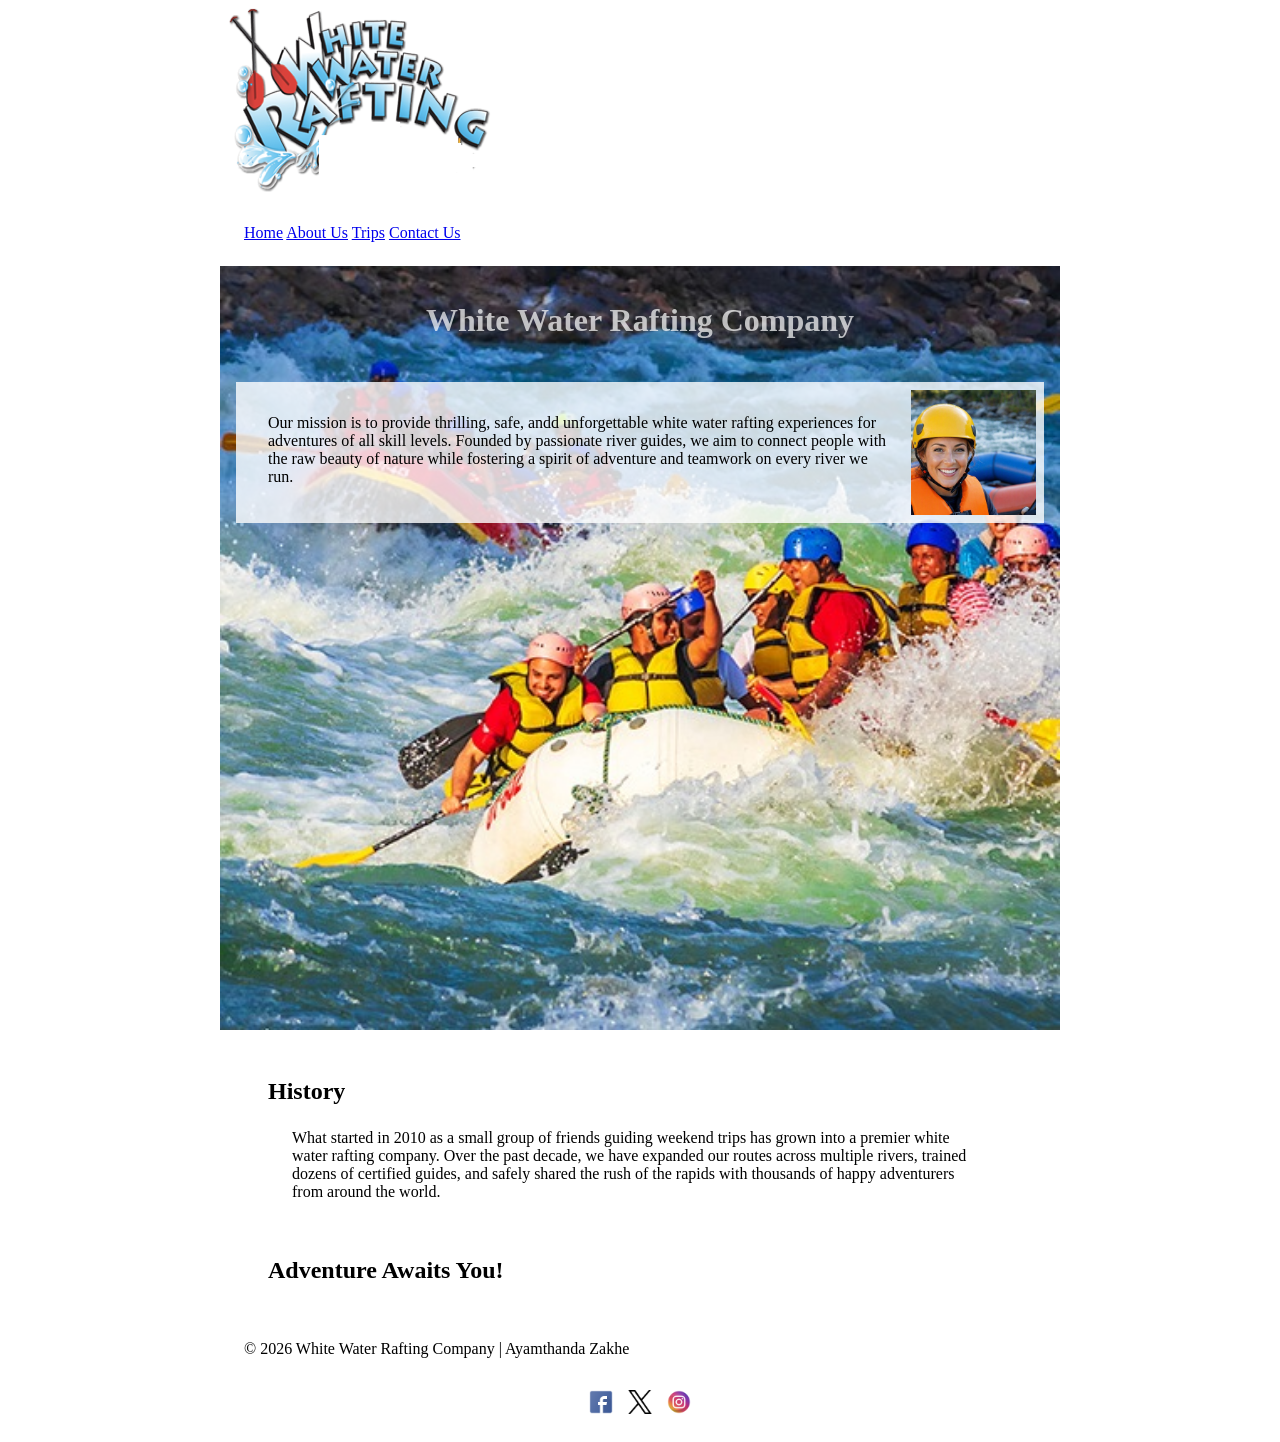
==== wwr/about.html @ 4872f828 "done week3" ====
<!DOCTYPE html>
<html lang="en">

<head>
    <meta charset="UTF-8">
    <meta name="viewport" content="width=device-width, initial-scale=1.0">

    <!--Meta Description (Step 3.2)-->
    <meta name="description"
      content="learn more about White Water Rafting Company, our history, and our mission to provide thrilling and safe river adventures.">

    <!--Meta Author (Step 3.3)-->
    <meta name="author" content="Ayamthanda Zakhe">

    <title>White Water Rafting Company - About Us</title>

    <!--Link to external CSS (Step 4.2)-->
    <link rel="stylesheet" href="styles/rafting.css">
</head>

<body>
    <!--HeaderElement (Step 3.5)-->
    <header>
        <!--Rafting Site Logo-->
        <img src="images/z-wwr-oars.png" alt="White Water Rafting Company Logo">

        <!--Navigation Links-->
        <nav>
            <a href="index.html">Home</a>
            <a href="about.html">About Us</a>
            <a href="trips.html">Trips</a>
            <a href="contact.html">Contact Us</a>
        </nav>
    </header>
    <!--Main Content Element (Step 3.6)-->
    <main>
        <!--Hero Section with Overlays (Step 3.6.1 & Step 5)-->
        <div class="hero">
            <img src="images/hero2.jpg" alt="White water rafting adventure banner">
            <h1>White Water Rafting Company</h1>
            <article>
                <img src="images/employee.jpg"
                  alt="A smiling, happy employee ready to guide your next adventure">
                <p>Our mission is to provide thrilling, safe, andd unforgettable white water
                    rafting experiences for adventures of all skill levels. Founded by
                    passionate river guides, we aim to connect people with the raw beauty of
                    nature while fostering a spirit of adventure and teamwork on every river we
                    run. </p>
            </article>
        </div>
        <article>
            <section>
                <h2>History</h2>
                <p>What started in 2010 as a small group of friends guiding weekend trips has grown
                    into a premier white water rafting company. Over the past decade, we have
                    expanded our routes across multiple rivers, trained dozens of certified guides,
                    and safely shared the rush of the rapids with thousands of happy adventurers
                    from around the world.</p>
            </section>
            <section>
                <h2>Adventure Awaits You!</h2>
                <!--This section content left intentionally empty per step 3.3 instructions-->
            </section>
        </article>
    </main>
    <footer>
        <p>&copy; 2026 White Water Rafting Company | Ayamthanda Zakhe</p>
        <nav class="social-links">
            <a href="#"><img src="images/facebook.png" alt="Facebook">
            </a>
            <a href="#"><img src="images/twitter.png" alt="X-twitter Icon">
            </a>
            <a href="#"><img src="images/instagram.png" alt="Instagram Icon">
            </a>

        </nav>
    </footer>
</body>

</html>
---- wwr/styles/rafting.css ----
/* CSS RESET / VARIABLES /*

:root {
    --primary-color: #0b3d3b;
    --accent1-color: #90be6d;

    --heading-font: "Trebuchet MS", sans-serif;
    --body-font: Arial, sans-serif;
}

/* ALL ELEMENTS */
* {
    margin: 0;
    padding: 0;
    box-sizing: border-box;
}

/* BODY */
body {
    font-family: var(--body-font);
    color: var(--accent1-color);
}

/* HEADER, MAIN, FOOTER */
header,
main,
footer {
    max-width: 840px;
    margin: 0 auto
}

/* Heading Fonts and Text Colors */
h1,
h2 {
    font-family: var(--heading-font);
    color: var(--primary-color);
}

/* NAV, P, SECTION, ARTICLE */
nav,
p,
section,
article {
    margin: 16px;
    padding: 8px;
}

/* SOCIAL MEDIA LINKS */
.socialmedia a {
    text-decoration: none;
}

/* HERO */
.hero {
    position: relative;
}

/* Hero Image Rules */
.hero img {
    display: block;
    width: 100%;
    height: auto;
}

/* Hero Heading Absolute Styling Over Image */
.hero h1 {
    position: absolute;
    top: 20px;
    width: 100%;
    padding: 16px;
    text-align: center;
    opacity: 0.7;
    background-color: var(--accent1-color);

    /* Translucent background utilizing primary color */
    color: #fff;
}

/* Step 5.4: Hero Article And Insert Image Layout */
.hero article {
    position: absolute;
    top: 100px;
    left: 0;
    right: 0;
    background-color: rgba(255, 255, 255, 0.8);

}

/* Image inside hero article */
.hero article img {
    float: right;
    width: 125px;
    margin-left: 15px;
}

.social-links,
footer div {
    display: flex;
    gap: 15px;
    justify-content: center;
}

footer img {
    height: 24px;
    width: auto;
    object-fit: contain;
}
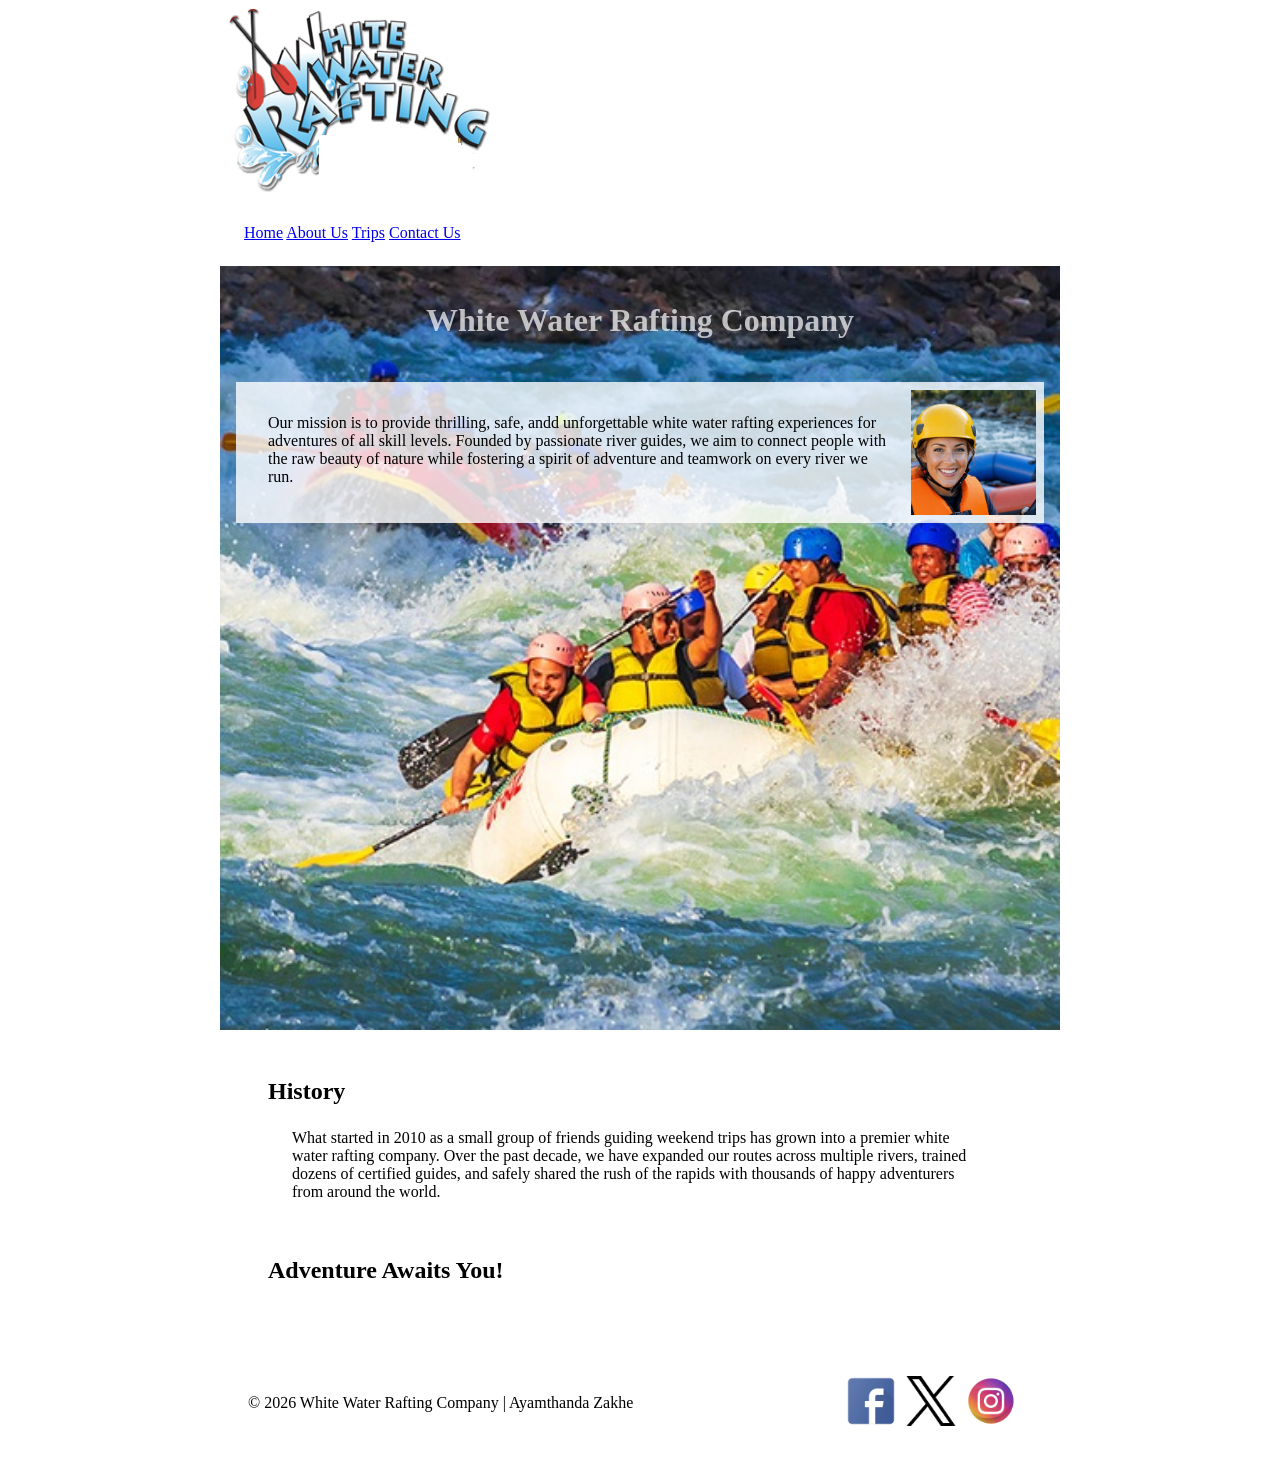
==== commit 560aa915: "week3 done" ====
--- a/wwr/about.html
+++ b/wwr/about.html
@@ -65,12 +65,15 @@
     </main>
     <footer>
         <p>&copy; 2026 White Water Rafting Company | Ayamthanda Zakhe</p>
-        <nav class="social-links">
-            <a href="#"><img src="images/facebook.png" alt="Facebook">
+        <nav class="socialmedia">
+            <a href="https://facebook.com">
+                <img src="images/facebook.png" alt="Facebook">
             </a>
-            <a href="#"><img src="images/twitter.png" alt="X-twitter Icon">
+            <a href="https://x-twitter.com">
+                <img src="images/twitter.png" alt="X-twitter">
             </a>
-            <a href="#"><img src="images/instagram.png" alt="Instagram Icon">
+            <a href="https://instagram.com">
+                <img src="images/instagram.png" alt="Instagram">
             </a>
 
         </nav>
--- a/wwr/styles/rafting.css
+++ b/wwr/styles/rafting.css
@@ -93,15 +93,29 @@
     margin-left: 15px;
 }
 
-.social-links,
-footer div {
+footer {
     display: flex;
-    gap: 15px;
-    justify-content: center;
+    justify-content: space-between;
+    align-items: center;
+    padding: 20px;
 }
 
-footer img {
-    height: 24px;
-    width: auto;
+footer p {
+    margin: 0;
+}
+
+.socialmedia {
+    display: flex;
+    gap: 10px;
+    align-items: center;
+}
+
+.socialmedia a {
+    text-decoration: none;
+}
+
+.socialmedia img {
+    height: 50px;
+    width: 50px;
     object-fit: contain;
 }
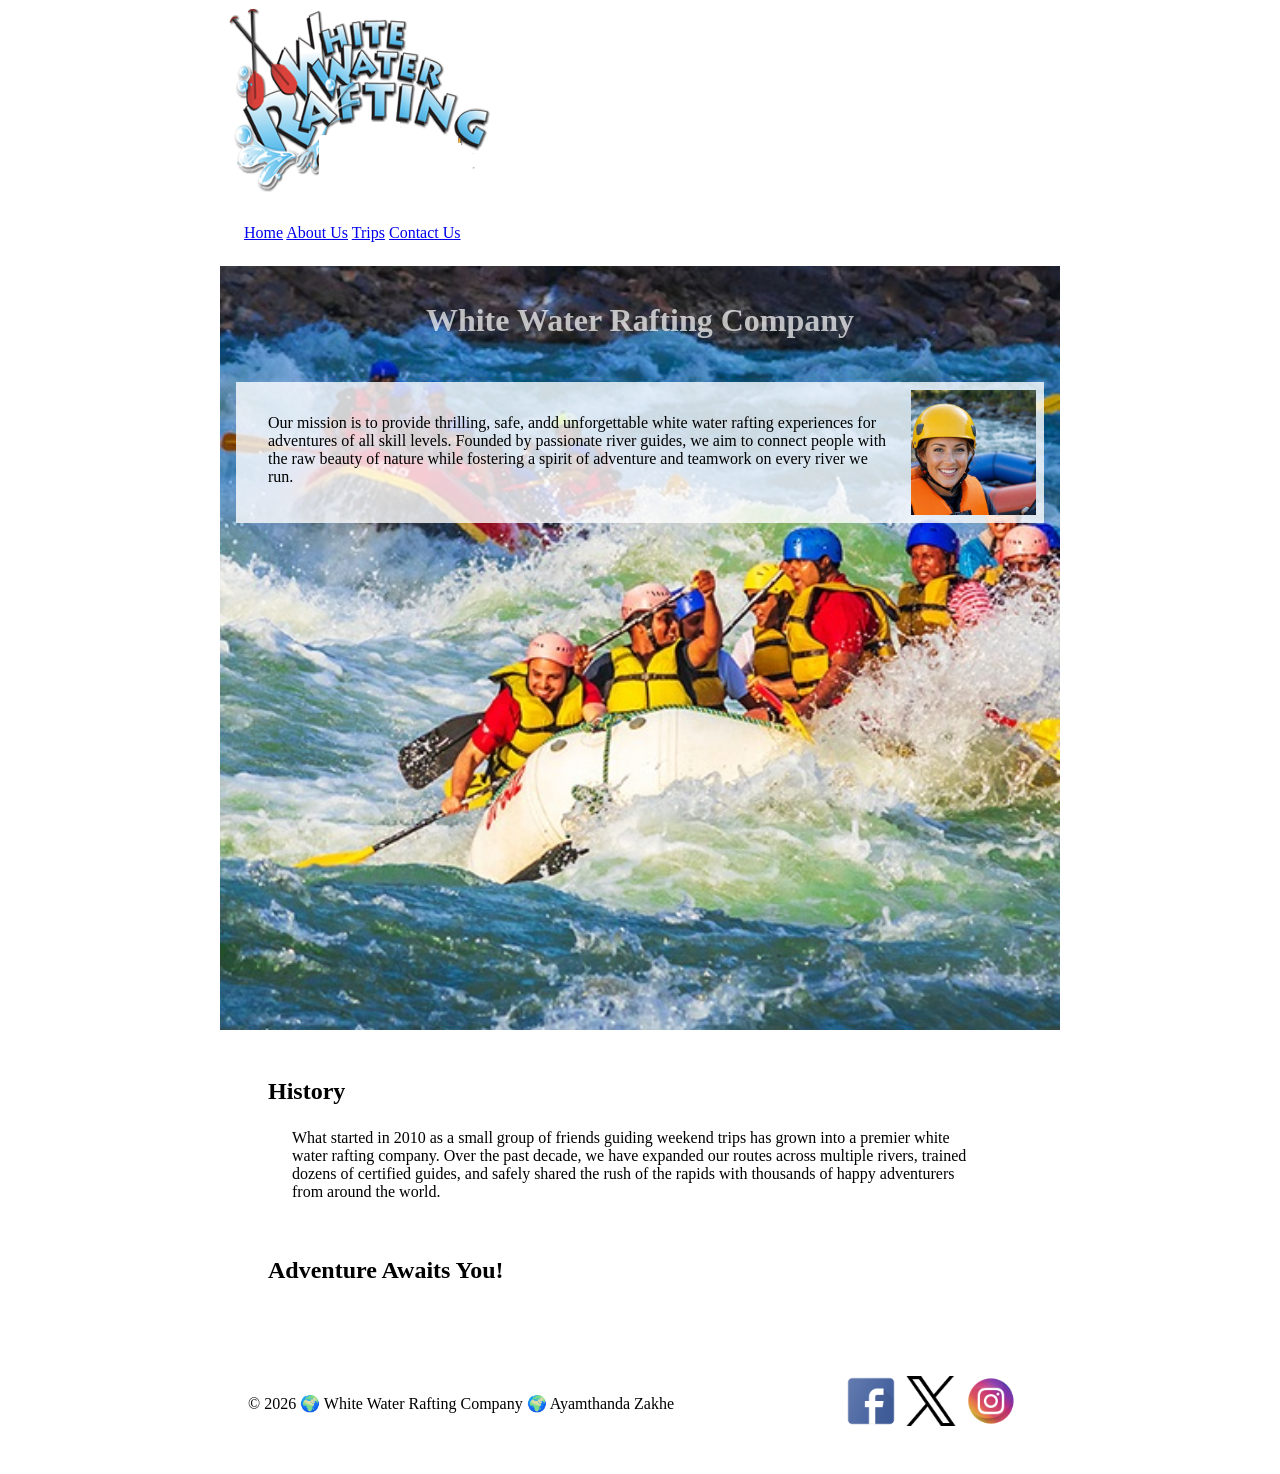
==== commit 1e718122: "week03 finish" ====
--- a/wwr/about.html
+++ b/wwr/about.html
@@ -64,7 +64,7 @@
         </article>
     </main>
     <footer>
-        <p>&copy; 2026 White Water Rafting Company | Ayamthanda Zakhe</p>
+        <p>&copy; 2026 🌍 White Water Rafting Company 🌍 Ayamthanda Zakhe</p>
         <nav class="socialmedia">
             <a href="https://facebook.com">
                 <img src="images/facebook.png" alt="Facebook">
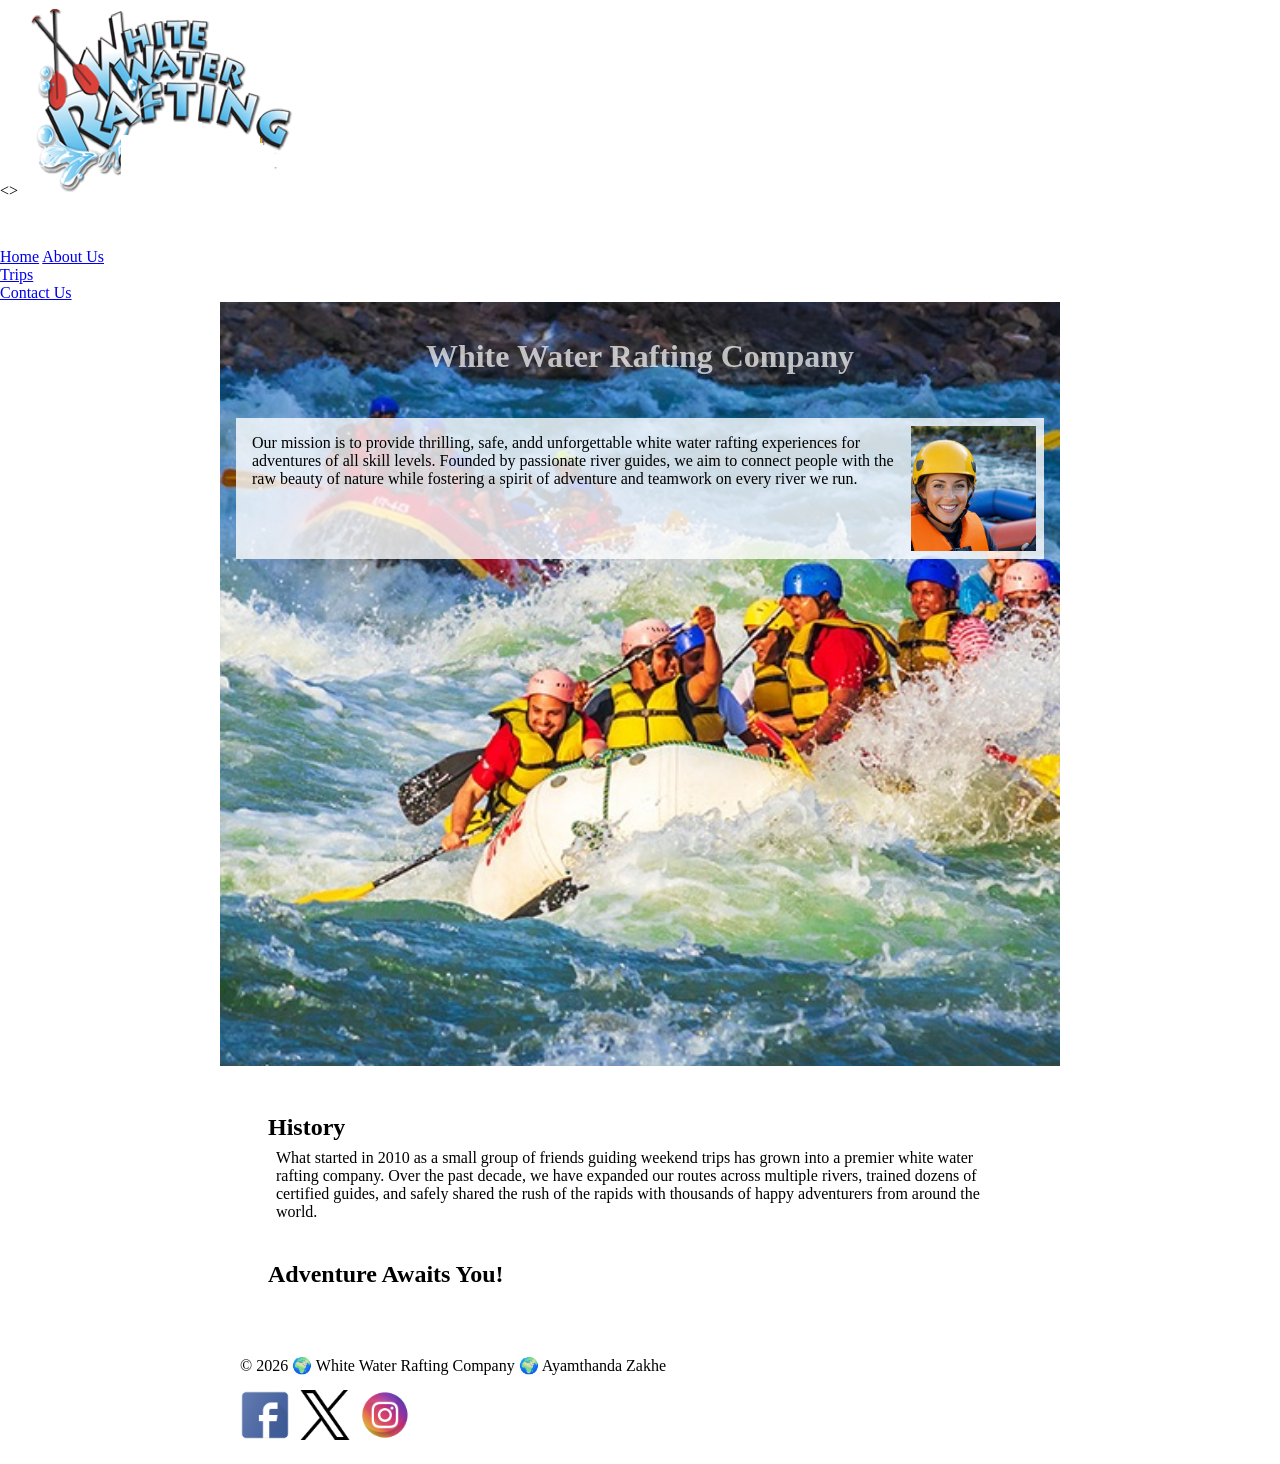
==== commit 4a5221d7: "week03 finished" ====
--- a/wwr/about.html
+++ b/wwr/about.html
@@ -20,64 +20,68 @@
 
 <body>
     <!--HeaderElement (Step 3.5)-->
-    <header>
+    <>
         <!--Rafting Site Logo-->
         <img src="images/z-wwr-oars.png" alt="White Water Rafting Company Logo">
 
         <!--Navigation Links-->
-        <nav>
-            <a href="index.html">Home</a>
-            <a href="about.html">About Us</a>
-            <a href="trips.html">Trips</a>
-            <a href="contact.html">Contact Us</a>
+        <nav></nav>
+        <ul>
+            </li><a href="index.html">Home</a></li>
+            </li><a href="about.html">About Us</a></li>
+            <li><a href="trips.html">Trips</a></li>
+            <li><a href="contact.html">Contact Us</a></li>
+        </ul>
         </nav>
-    </header>
-    <!--Main Content Element (Step 3.6)-->
-    <main>
-        <!--Hero Section with Overlays (Step 3.6.1 & Step 5)-->
-        <div class="hero">
-            <img src="images/hero2.jpg" alt="White water rafting adventure banner">
-            <h1>White Water Rafting Company</h1>
+        </header>
+        <!--Main Content Element (Step 3.6)-->
+        <main>
+            <!--Hero Section with Overlays (Step 3.6.1 & Step 5)-->
+            <div class="hero">
+                <img src="images/hero2.jpg" alt="White water rafting adventure banner">
+                <h1>White Water Rafting Company</h1>
+                <article>
+                    <img src="images/employee.jpg"
+                      alt="A smiling, happy employee ready to guide your next adventure">
+                    <p>Our mission is to provide thrilling, safe, andd unforgettable white water
+                        rafting experiences for adventures of all skill levels. Founded by
+                        passionate river guides, we aim to connect people with the raw beauty of
+                        nature while fostering a spirit of adventure and teamwork on every river we
+                        run. </p>
+                </article>
+            </div>
             <article>
-                <img src="images/employee.jpg"
-                  alt="A smiling, happy employee ready to guide your next adventure">
-                <p>Our mission is to provide thrilling, safe, andd unforgettable white water
-                    rafting experiences for adventures of all skill levels. Founded by
-                    passionate river guides, we aim to connect people with the raw beauty of
-                    nature while fostering a spirit of adventure and teamwork on every river we
-                    run. </p>
+                <section>
+                    <h2>History</h2>
+                    <p>What started in 2010 as a small group of friends guiding weekend trips has
+                        grown
+                        into a premier white water rafting company. Over the past decade, we have
+                        expanded our routes across multiple rivers, trained dozens of certified
+                        guides,
+                        and safely shared the rush of the rapids with thousands of happy adventurers
+                        from around the world.</p>
+                </section>
+                <section>
+                    <h2>Adventure Awaits You!</h2>
+                    <!--This section content left intentionally empty per step 3.3 instructions-->
+                </section>
             </article>
-        </div>
-        <article>
-            <section>
-                <h2>History</h2>
-                <p>What started in 2010 as a small group of friends guiding weekend trips has grown
-                    into a premier white water rafting company. Over the past decade, we have
-                    expanded our routes across multiple rivers, trained dozens of certified guides,
-                    and safely shared the rush of the rapids with thousands of happy adventurers
-                    from around the world.</p>
-            </section>
-            <section>
-                <h2>Adventure Awaits You!</h2>
-                <!--This section content left intentionally empty per step 3.3 instructions-->
-            </section>
-        </article>
-    </main>
-    <footer>
-        <p>&copy; 2026 🌍 White Water Rafting Company 🌍 Ayamthanda Zakhe</p>
-        <nav class="socialmedia">
-            <a href="https://facebook.com">
-                <img src="images/facebook.png" alt="Facebook">
-            </a>
-            <a href="https://x-twitter.com">
-                <img src="images/twitter.png" alt="X-twitter">
-            </a>
-            <a href="https://instagram.com">
-                <img src="images/instagram.png" alt="Instagram">
-            </a>
+        </main>
+        <footer>
+            <p>&copy; 2026 🌍 White Water Rafting Company 🌍 Ayamthanda Zakhe</p>
+            <nav class="socialmedia">
+                <a href="https://facebook.com">
+                    <img src="images/facebook.png" alt="Facebook">
+                </a>
+                <a href="https://x-twitter.com">
+                    <img src="images/twitter.png" alt="X-twitter">
+                </a>
+                <a href="https://instagram.com">
+                    <img src="images/instagram.png" alt="Instagram">
+                </a>
 
-        </nav>
-    </footer>
+            </nav>
+        </footer>
 </body>
 
 </html>
--- a/wwr/styles/rafting.css
+++ b/wwr/styles/rafting.css
@@ -36,13 +36,33 @@
     color: var(--primary-color);
 }
 
-/* NAV, P, SECTION, ARTICLE */
+/* NAV, SECTION, ARTICLE */
 nav,
-p,
 section,
 article {
     margin: 16px;
     padding: 8px;
+}
+
+p {
+    padding: 8px;
+}
+
+header nav a {
+    display: block;
+    margin: 10px 0;
+}
+
+header nav {
+    text-align: left;
+}
+
+header nav ul {
+    padding-left: 20px;
+}
+
+header nav li {
+    margin: 8px 0;
 }
 
 /* SOCIAL MEDIA LINKS */
@@ -94,28 +114,29 @@
 }
 
 footer {
-    display: flex;
-    justify-content: space-between;
-    align-items: center;
+    display: block;
     padding: 20px;
 }
 
 footer p {
-    margin: 0;
+    margin: 0 0 15px 0;
+    padding: 0;
 }
 
 .socialmedia {
     display: flex;
+    justify-content: flex-start;
+    align-items: center;
     gap: 10px;
-    align-items: center;
+    margin: 0;
+    padding: 0;
 }
 
-.socialmedia a {
+footer .socialmedia a {
     text-decoration: none;
 }
 
-.socialmedia img {
+footer .socialmedia img {
     height: 50px;
     width: 50px;
-    object-fit: contain;
 }
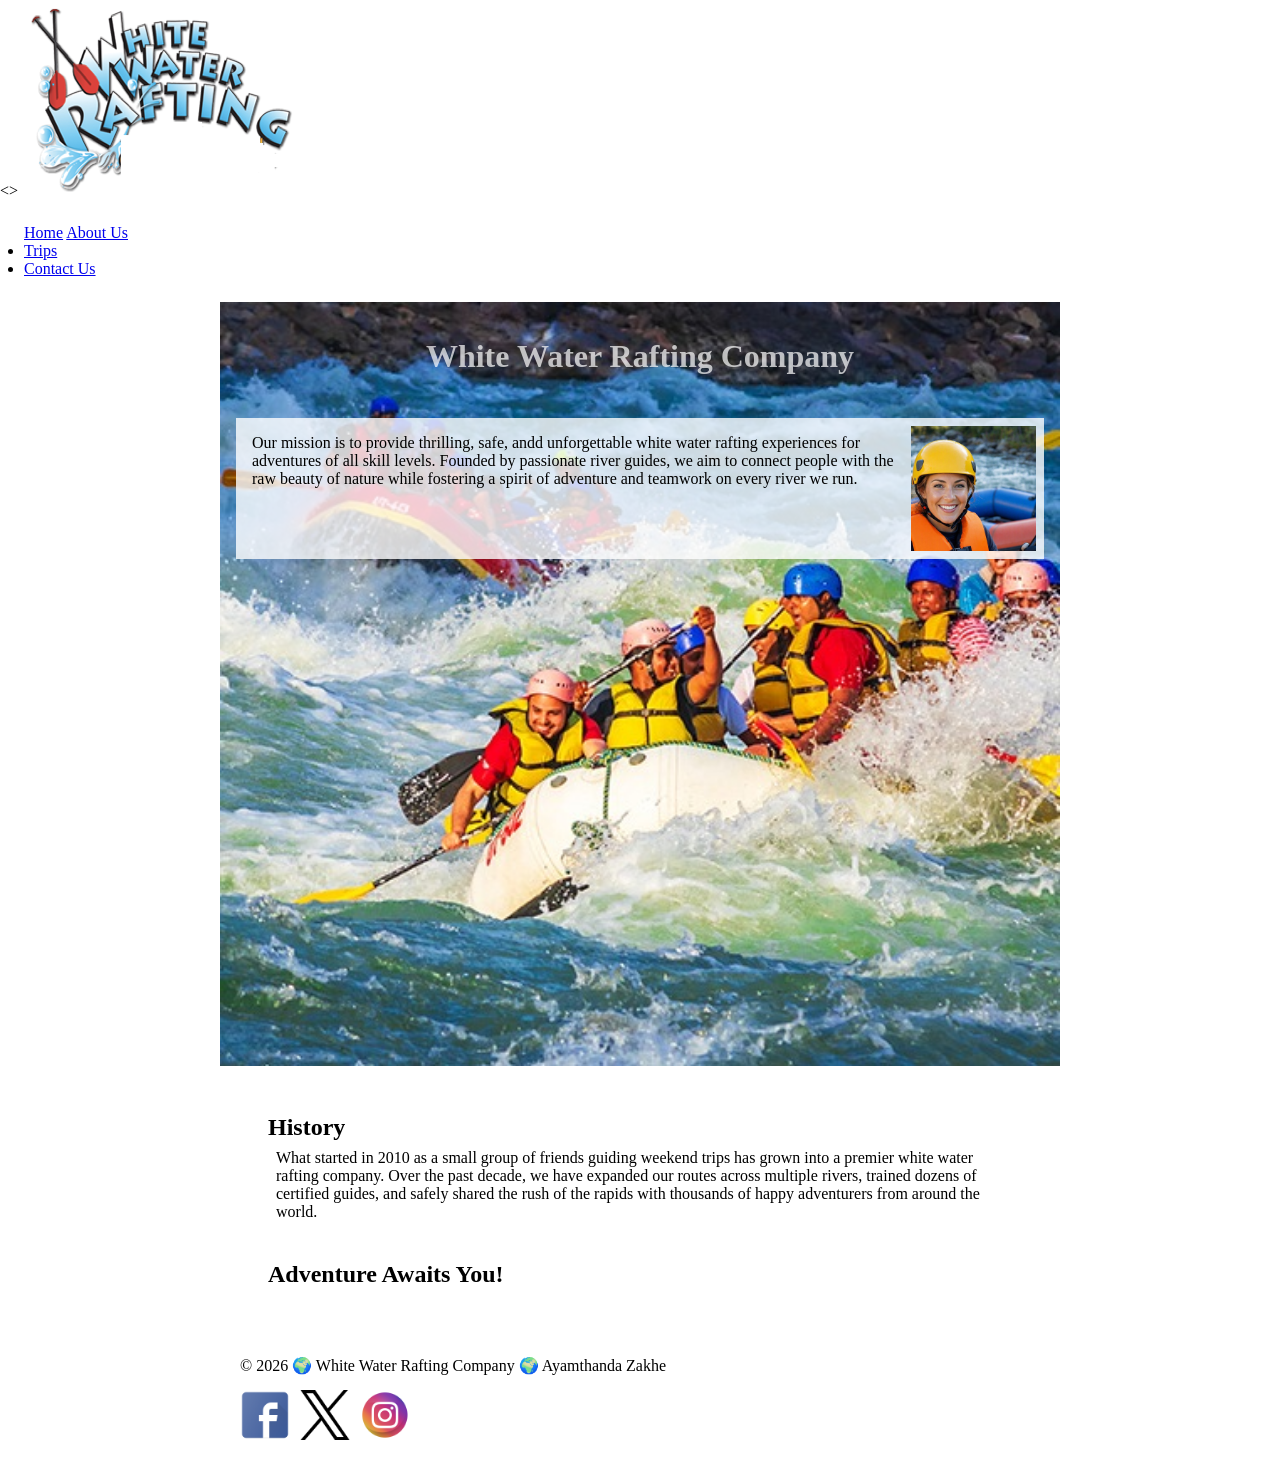
==== commit f99eb0b7: "week03finished" ====
--- a/wwr/about.html
+++ b/wwr/about.html
@@ -25,13 +25,13 @@
         <img src="images/z-wwr-oars.png" alt="White Water Rafting Company Logo">
 
         <!--Navigation Links-->
-        <nav></nav>
-        <ul>
-            </li><a href="index.html">Home</a></li>
-            </li><a href="about.html">About Us</a></li>
-            <li><a href="trips.html">Trips</a></li>
-            <li><a href="contact.html">Contact Us</a></li>
-        </ul>
+        <nav>
+            <ul>
+                </li><a href="index.html">Home</a></li>
+                </li><a href="about.html">About Us</a></li>
+                <li><a href="trips.html">Trips</a></li>
+                <li><a href="contact.html">Contact Us</a></li>
+            </ul>
         </nav>
         </header>
         <!--Main Content Element (Step 3.6)-->
--- a/wwr/styles/rafting.css
+++ b/wwr/styles/rafting.css
@@ -51,10 +51,6 @@
 header nav a {
     display: block;
     margin: 10px 0;
-}
-
-header nav {
-    text-align: left;
 }
 
 header nav ul {
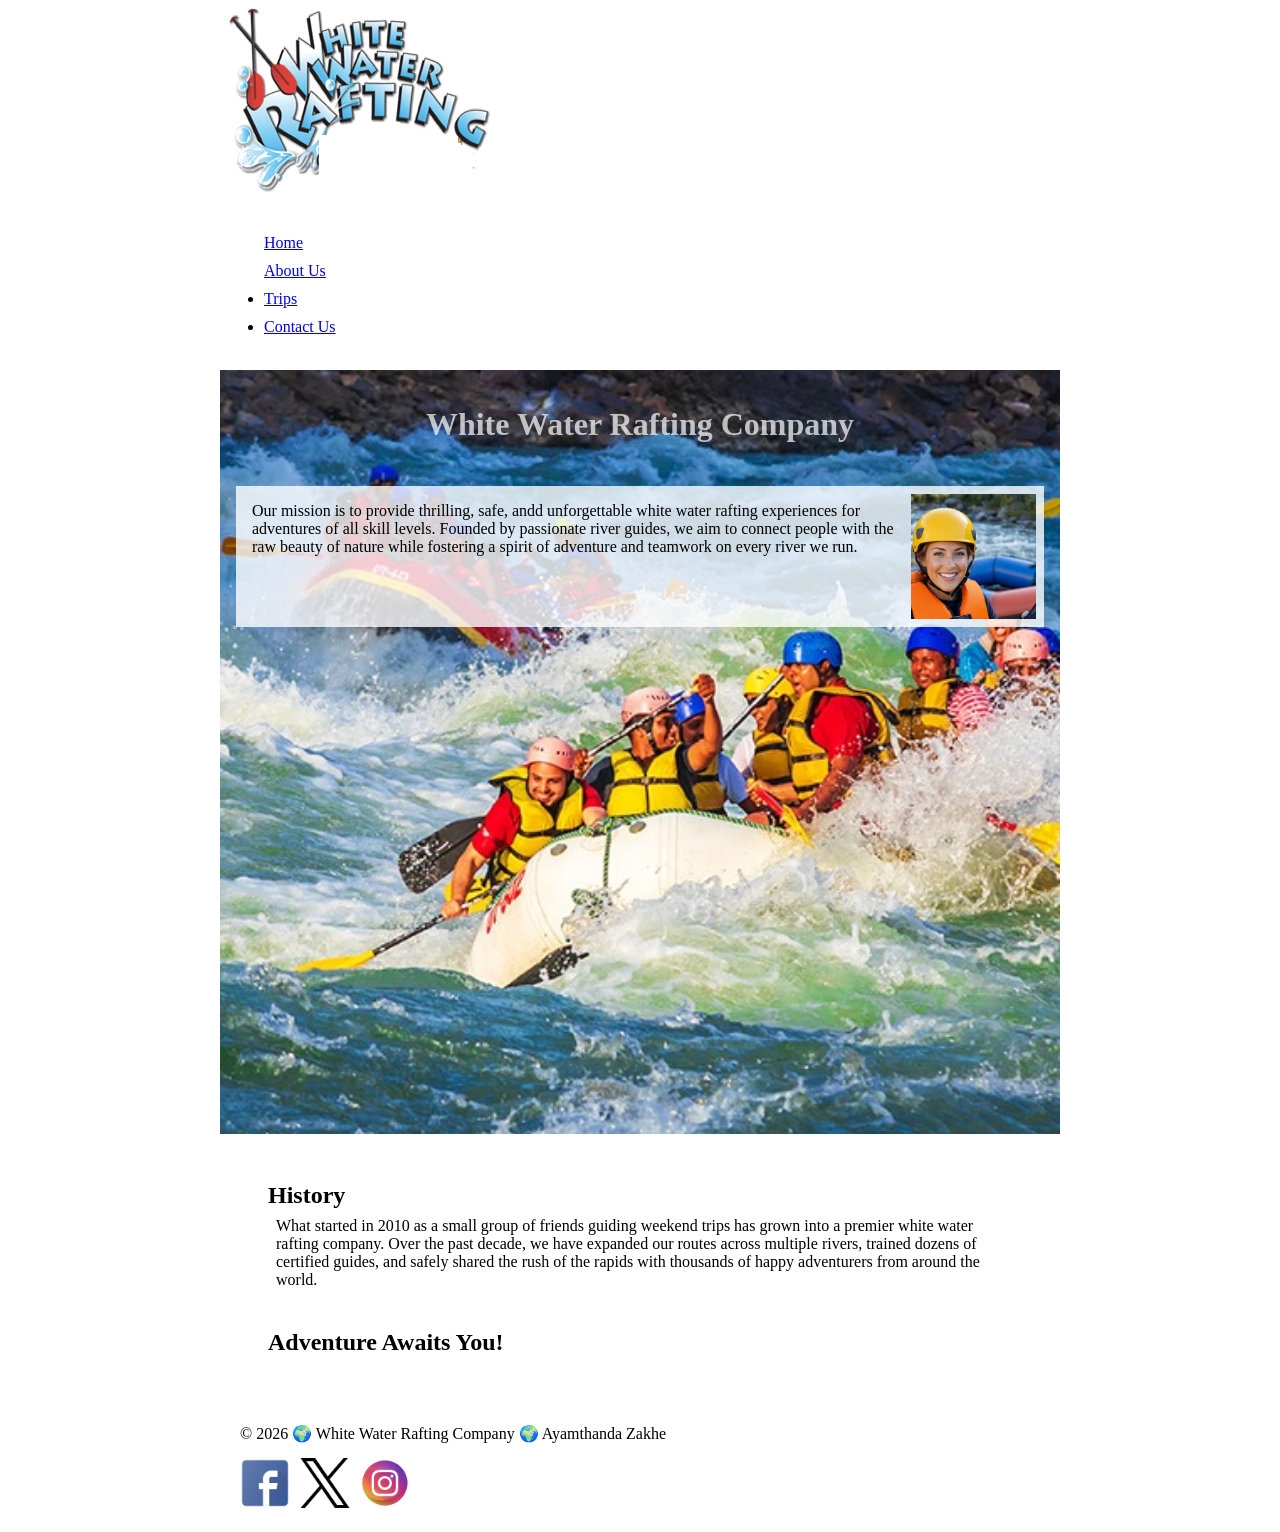
==== commit ae122d08: "week03finished" ====
--- a/wwr/about.html
+++ b/wwr/about.html
@@ -20,7 +20,7 @@
 
 <body>
     <!--HeaderElement (Step 3.5)-->
-    <>
+    <header>
         <!--Rafting Site Logo-->
         <img src="images/z-wwr-oars.png" alt="White Water Rafting Company Logo">
 
@@ -33,55 +33,55 @@
                 <li><a href="contact.html">Contact Us</a></li>
             </ul>
         </nav>
-        </header>
-        <!--Main Content Element (Step 3.6)-->
-        <main>
-            <!--Hero Section with Overlays (Step 3.6.1 & Step 5)-->
-            <div class="hero">
-                <img src="images/hero2.jpg" alt="White water rafting adventure banner">
-                <h1>White Water Rafting Company</h1>
-                <article>
-                    <img src="images/employee.jpg"
-                      alt="A smiling, happy employee ready to guide your next adventure">
-                    <p>Our mission is to provide thrilling, safe, andd unforgettable white water
-                        rafting experiences for adventures of all skill levels. Founded by
-                        passionate river guides, we aim to connect people with the raw beauty of
-                        nature while fostering a spirit of adventure and teamwork on every river we
-                        run. </p>
-                </article>
-            </div>
+    </header>
+    <!--Main Content Element (Step 3.6)-->
+    <main>
+        <!--Hero Section with Overlays (Step 3.6.1 & Step 5)-->
+        <div class="hero">
+            <img src="images/hero2.jpg" alt="White water rafting adventure banner">
+            <h1>White Water Rafting Company</h1>
             <article>
-                <section>
-                    <h2>History</h2>
-                    <p>What started in 2010 as a small group of friends guiding weekend trips has
-                        grown
-                        into a premier white water rafting company. Over the past decade, we have
-                        expanded our routes across multiple rivers, trained dozens of certified
-                        guides,
-                        and safely shared the rush of the rapids with thousands of happy adventurers
-                        from around the world.</p>
-                </section>
-                <section>
-                    <h2>Adventure Awaits You!</h2>
-                    <!--This section content left intentionally empty per step 3.3 instructions-->
-                </section>
+                <img src="images/employee.jpg"
+                  alt="A smiling, happy employee ready to guide your next adventure">
+                <p>Our mission is to provide thrilling, safe, andd unforgettable white water
+                    rafting experiences for adventures of all skill levels. Founded by
+                    passionate river guides, we aim to connect people with the raw beauty of
+                    nature while fostering a spirit of adventure and teamwork on every river we
+                    run. </p>
             </article>
-        </main>
-        <footer>
-            <p>&copy; 2026 🌍 White Water Rafting Company 🌍 Ayamthanda Zakhe</p>
-            <nav class="socialmedia">
-                <a href="https://facebook.com">
-                    <img src="images/facebook.png" alt="Facebook">
-                </a>
-                <a href="https://x-twitter.com">
-                    <img src="images/twitter.png" alt="X-twitter">
-                </a>
-                <a href="https://instagram.com">
-                    <img src="images/instagram.png" alt="Instagram">
-                </a>
+        </div>
+        <article>
+            <section>
+                <h2>History</h2>
+                <p>What started in 2010 as a small group of friends guiding weekend trips has
+                    grown
+                    into a premier white water rafting company. Over the past decade, we have
+                    expanded our routes across multiple rivers, trained dozens of certified
+                    guides,
+                    and safely shared the rush of the rapids with thousands of happy adventurers
+                    from around the world.</p>
+            </section>
+            <section>
+                <h2>Adventure Awaits You!</h2>
+                <!--This section content left intentionally empty per step 3.3 instructions-->
+            </section>
+        </article>
+    </main>
+    <footer>
+        <p>&copy; 2026 🌍 White Water Rafting Company 🌍 Ayamthanda Zakhe</p>
+        <nav class="socialmedia">
+            <a href="https://facebook.com">
+                <img src="images/facebook.png" alt="Facebook">
+            </a>
+            <a href="https://x-twitter.com">
+                <img src="images/twitter.png" alt="X-twitter">
+            </a>
+            <a href="https://instagram.com">
+                <img src="images/instagram.png" alt="Instagram">
+            </a>
 
-            </nav>
-        </footer>
+        </nav>
+    </footer>
 </body>
 
 </html>
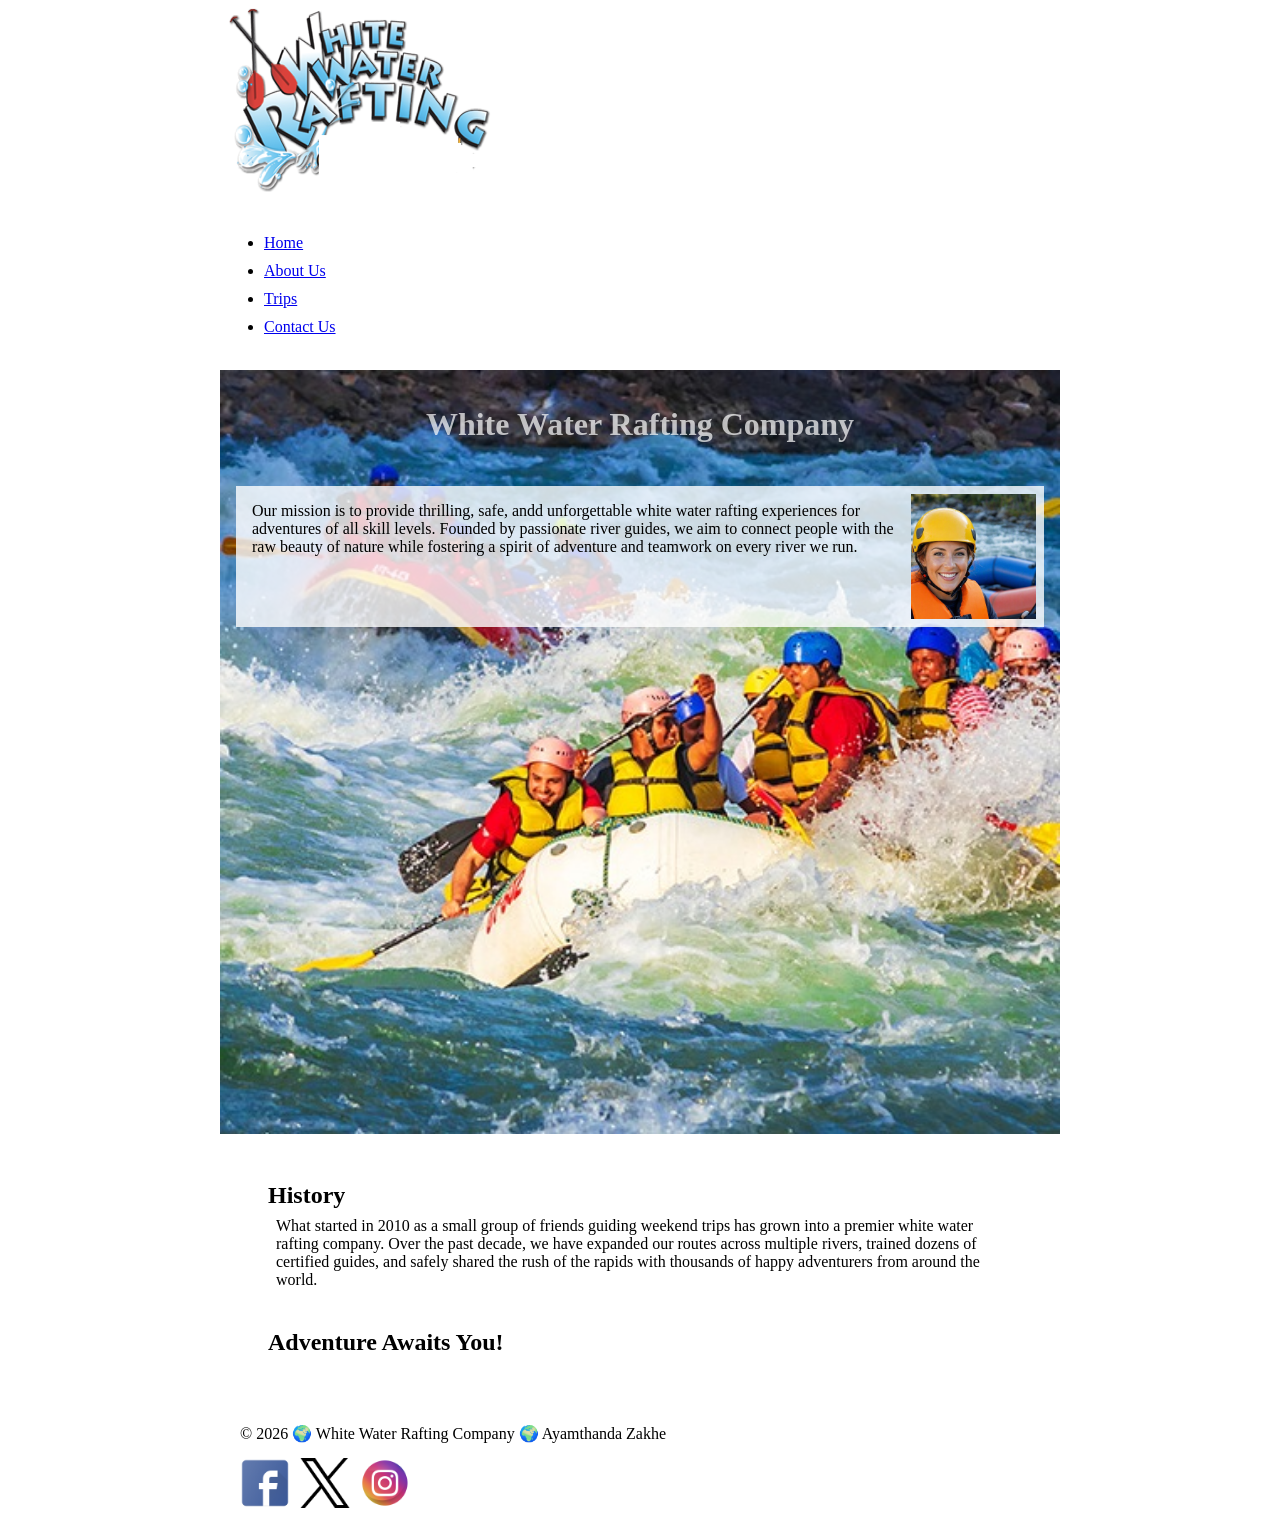
==== commit b1bd2866: "week03finished" ====
--- a/wwr/about.html
+++ b/wwr/about.html
@@ -27,8 +27,8 @@
         <!--Navigation Links-->
         <nav>
             <ul>
-                </li><a href="index.html">Home</a></li>
-                </li><a href="about.html">About Us</a></li>
+                <li><a href="index.html">Home</a></li>
+                <li><a href="about.html">About Us</a></li>
                 <li><a href="trips.html">Trips</a></li>
                 <li><a href="contact.html">Contact Us</a></li>
             </ul>
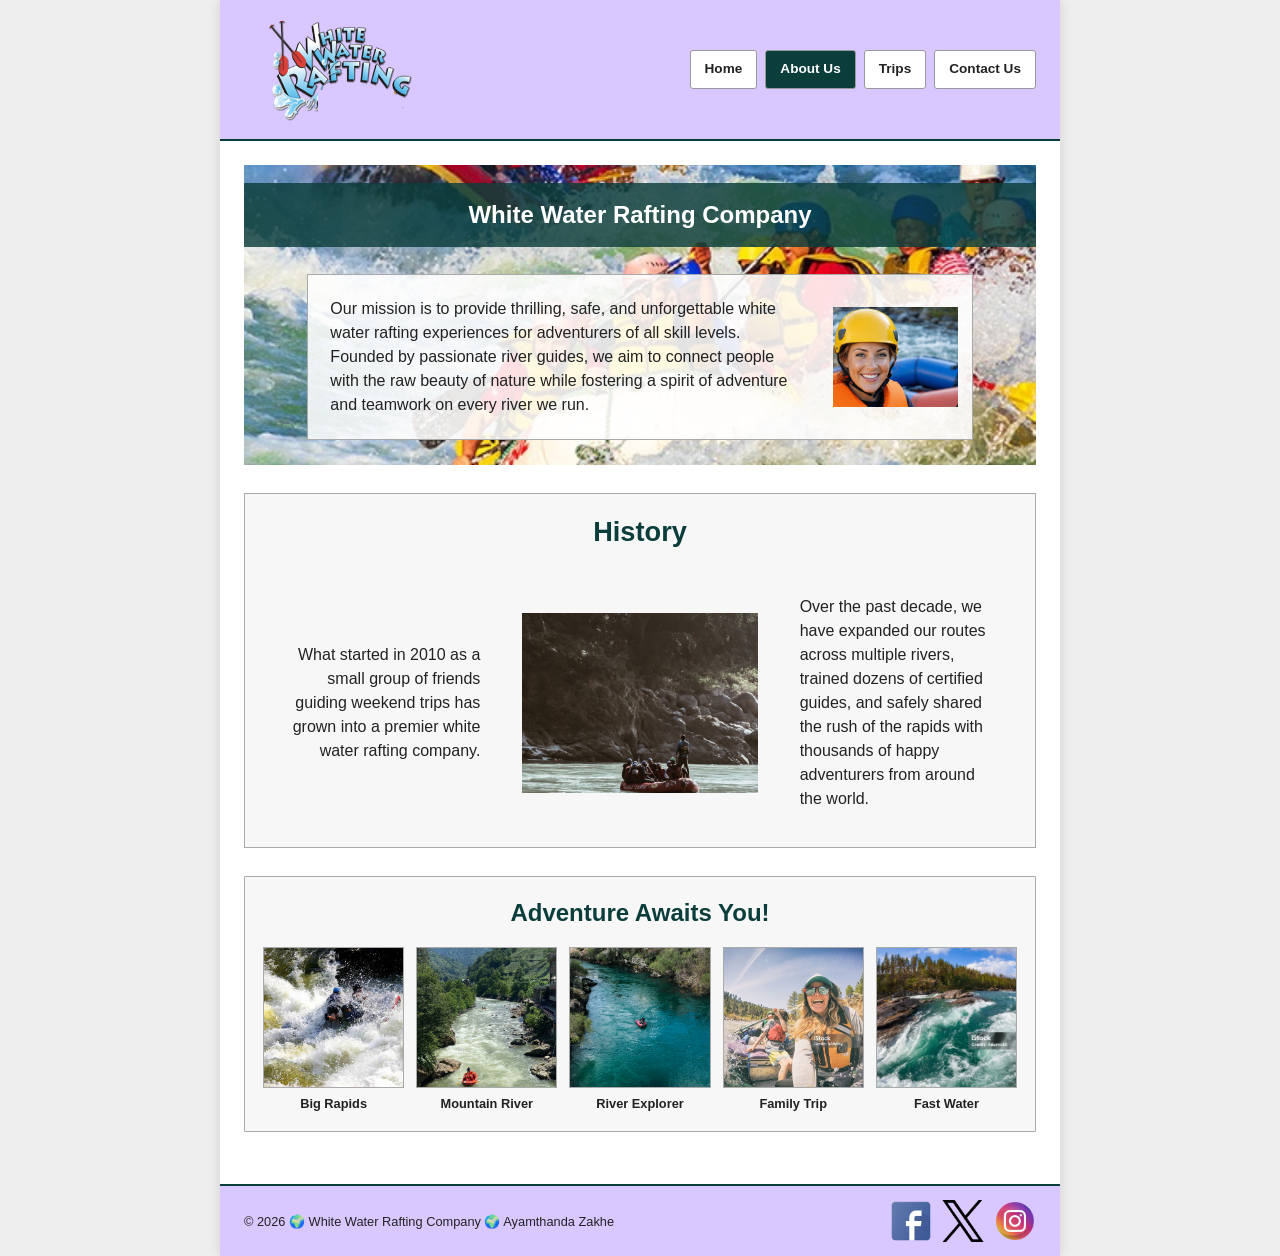
==== commit f1ed4ebf: "week4 finished" ====
--- a/wwr/about.html
+++ b/wwr/about.html
@@ -5,83 +5,134 @@
     <meta charset="UTF-8">
     <meta name="viewport" content="width=device-width, initial-scale=1.0">
 
-    <!--Meta Description (Step 3.2)-->
     <meta name="description"
-      content="learn more about White Water Rafting Company, our history, and our mission to provide thrilling and safe river adventures.">
-
-    <!--Meta Author (Step 3.3)-->
+      content="Learn more about White Water Rafting Company, our history, and our mission to provide thrilling and safe river adventures.">
     <meta name="author" content="Ayamthanda Zakhe">
 
     <title>White Water Rafting Company - About Us</title>
 
-    <!--Link to external CSS (Step 4.2)-->
     <link rel="stylesheet" href="styles/rafting.css">
 </head>
 
 <body>
-    <!--HeaderElement (Step 3.5)-->
-    <header>
-        <!--Rafting Site Logo-->
-        <img src="images/z-wwr-oars.png" alt="White Water Rafting Company Logo">
+    <div id="content">
+        <header>
+            <div class="logo">
+                <a href="index.html">
+                    <img src="images/z-wwr-oars.png" alt="White Water Rafting Company Logo">
+                </a>
+            </div>
 
-        <!--Navigation Links-->
-        <nav>
-            <ul>
-                <li><a href="index.html">Home</a></li>
-                <li><a href="about.html">About Us</a></li>
-                <li><a href="trips.html">Trips</a></li>
-                <li><a href="contact.html">Contact Us</a></li>
-            </ul>
-        </nav>
-    </header>
-    <!--Main Content Element (Step 3.6)-->
-    <main>
-        <!--Hero Section with Overlays (Step 3.6.1 & Step 5)-->
-        <div class="hero">
-            <img src="images/hero2.jpg" alt="White water rafting adventure banner">
-            <h1>White Water Rafting Company</h1>
-            <article>
-                <img src="images/employee.jpg"
-                  alt="A smiling, happy employee ready to guide your next adventure">
-                <p>Our mission is to provide thrilling, safe, andd unforgettable white water
-                    rafting experiences for adventures of all skill levels. Founded by
-                    passionate river guides, we aim to connect people with the raw beauty of
-                    nature while fostering a spirit of adventure and teamwork on every river we
-                    run. </p>
-            </article>
-        </div>
-        <article>
-            <section>
-                <h2>History</h2>
-                <p>What started in 2010 as a small group of friends guiding weekend trips has
-                    grown
-                    into a premier white water rafting company. Over the past decade, we have
-                    expanded our routes across multiple rivers, trained dozens of certified
-                    guides,
-                    and safely shared the rush of the rapids with thousands of happy adventurers
-                    from around the world.</p>
+            <nav aria-label="Main navigation">
+                <ul>
+                    <li><a href="index.html">Home</a></li>
+                    <li><a class="active" href="about.html">About Us</a></li>
+                    <li><a href="trips.html">Trips</a></li>
+                    <li><a href="contact.html">Contact Us</a></li>
+                </ul>
+            </nav>
+        </header>
+
+        <main>
+            <section class="hero">
+                <img src="images/hero2.jpg" alt="White water rafting adventure banner">
+
+                <div class="hero-content">
+                    <h1>White Water Rafting Company</h1>
+
+                    <article>
+
+                        <p>
+                            Our mission is to provide thrilling, safe, and unforgettable white water
+                            rafting experiences for adventurers of all skill levels. Founded by
+                            passionate river guides, we aim to connect people with the raw beauty of
+                            nature while fostering a spirit of adventure and teamwork on every river
+                            we
+                            run.
+                        </p>
+
+                        <img src="images/employee.jpg"
+                          alt="A smiling employee ready to guide your next adventure">
+                    </article>
+                </div>
             </section>
-            <section>
+
+            <section class="history">
+
+                <div class="history-title">
+                    <h2>History</h2>
+                </div>
+
+                <div class="history-text-left">
+                    <p>
+                        What started in 2010 as a small group of friends guiding weekend trips has
+                        grown into a premier white water rafting company.
+                    </p>
+                </div>
+
+                <div class="history-image">
+                    <img src="images/history.jpg" alt="White water rafting on a river">
+                </div>
+
+                <div class="history-text-right">
+
+                    <p> Over the past decade, we
+                        have expanded our routes across multiple rivers, trained dozens of certified
+                        guides, and safely shared the rush of the rapids with thousands of happy
+                        adventurers from around the world.
+                    </p>
+                </div>
+            </section>
+
+            <section class="adventures">
                 <h2>Adventure Awaits You!</h2>
-                <!--This section content left intentionally empty per step 3.3 instructions-->
+
+                <div class="adventure-grid">
+                    <figure>
+                        <img src="images/big-rapids.jpg" alt="Rafters enjoying white water rapids">
+                        <figcaption>Big Rapids</figcaption>
+                    </figure>
+
+                    <figure>
+                        <img src="images/mountain-river.jpg" alt="Illustration of a mountain river">
+                        <figcaption>Mountain River</figcaption>
+                    </figure>
+
+                    <figure>
+                        <img src="images/river-explorer.jpg" alt="Illustration of a river explorer">
+                        <figcaption>River Explorer</figcaption>
+                    </figure>
+
+                    <figure>
+                        <img src="images/family-trip.jpg"
+                          alt="Illustration of a family rafting trip">
+                        <figcaption>Family Trip</figcaption>
+                    </figure>
+
+                    <figure>
+                        <img src="images/fast-water.webp" alt="Illustration of fast white water">
+                        <figcaption>Fast Water</figcaption>
+                    </figure>
+                </div>
             </section>
-        </article>
-    </main>
-    <footer>
-        <p>&copy; 2026 🌍 White Water Rafting Company 🌍 Ayamthanda Zakhe</p>
-        <nav class="socialmedia">
-            <a href="https://facebook.com">
-                <img src="images/facebook.png" alt="Facebook">
-            </a>
-            <a href="https://x-twitter.com">
-                <img src="images/twitter.png" alt="X-twitter">
-            </a>
-            <a href="https://instagram.com">
-                <img src="images/instagram.png" alt="Instagram">
-            </a>
+        </main>
 
-        </nav>
-    </footer>
+        <footer>
+            <p>&copy; 2026 🌍 White Water Rafting Company 🌍 Ayamthanda Zakhe</p>
+
+            <nav class="socialmedia" aria-label="Social media">
+                <a href="https://facebook.com" target="_blank" rel="noopener">
+                    <img src="images/facebook.png" alt="Facebook">
+                </a>
+                <a href="https://x-twitter.com" target="_blank" rel="noopener">
+                    <img src="images/twitter.png" alt="X">
+                </a>
+                <a href="https://instagram.com" target="_blank" rel="noopener">
+                    <img src="images/instagram.png" alt="Instagram">
+                </a>
+            </nav>
+        </footer>
+    </div>
 </body>
 
 </html>
--- a/wwr/styles/rafting.css
+++ b/wwr/styles/rafting.css
@@ -1,127 +1,281 @@
-/* CSS RESET / VARIABLES /*
+/* WDD 130 - White Water Rafting
+   W04 Assignment - Updated About Us Page
+*/
 
 :root {
     --primary-color: #0b3d3b;
     --accent1-color: #90be6d;
-
+    --accent2-color: #d9c8ff;
+    --light-color: #f7f7f7;
+    --dark-color: #222;
     --heading-font: "Trebuchet MS", sans-serif;
     --body-font: Arial, sans-serif;
 }
 
-/* ALL ELEMENTS */
 * {
     margin: 0;
     padding: 0;
     box-sizing: border-box;
 }
 
-/* BODY */
 body {
     font-family: var(--body-font);
-    color: var(--accent1-color);
-}
-
-/* HEADER, MAIN, FOOTER */
-header,
-main,
-footer {
+    color: var(--dark-color);
+    background-color: #eeeeee;
+    line-height: 1.5;
+}
+
+#content {
     max-width: 840px;
-    margin: 0 auto
-}
-
-/* Heading Fonts and Text Colors */
+    margin: 0 auto;
+    background-color: #ffffff;
+    box-shadow: 0 0 12px rgba(0, 0, 0, 0.12);
+}
+
 h1,
 h2 {
     font-family: var(--heading-font);
     color: var(--primary-color);
 }
 
-/* NAV, SECTION, ARTICLE */
-nav,
-section,
-article {
-    margin: 16px;
-    padding: 8px;
-}
-
 p {
     padding: 8px;
 }
 
+/* HEADER - CSS GRID */
+header {
+    display: grid;
+    grid-template-columns: 190px 1fr;
+    align-items: center;
+    gap: 20px;
+    padding: 16px 24px;
+    background-color: var(--accent2-color);
+    border-bottom: 2px solid var(--primary-color);
+}
+
+.logo {
+    margin: 0;
+}
+
+.logo img {
+    display: block;
+    width: 150px;
+    height: auto;
+    margin: 0 auto;
+}
+
+header nav {
+    margin: 0;
+    padding: 0;
+}
+
+header nav ul {
+    display: flex;
+    justify-content: flex-end;
+    align-items: center;
+    gap: 8px;
+    list-style: none;
+    padding: 0;
+}
+
+header nav li {
+    margin: 0;
+}
+
 header nav a {
     display: block;
-    margin: 10px 0;
-}
-
-header nav ul {
-    padding-left: 20px;
-}
-
-header nav li {
-    margin: 8px 0;
-}
-
-/* SOCIAL MEDIA LINKS */
-.socialmedia a {
+    padding: 8px 14px;
+    border: 1px solid #999;
+    border-radius: 3px;
+    background-color: #ffffff;
+    color: var(--dark-color);
     text-decoration: none;
+    font-weight: bold;
+    font-size: 0.85rem;
+}
+
+header nav a:hover,
+header nav a:focus,
+header nav a.active {
+    background-color: var(--primary-color);
+    color: #ffffff;
+}
+
+/* MAIN */
+main {
+    padding: 24px;
 }
 
 /* HERO */
 .hero {
     position: relative;
-}
-
-/* Hero Image Rules */
-.hero img {
+    margin: 0 0 28px;
+}
+
+.hero > img {
     display: block;
     width: 100%;
-    height: auto;
-}
-
-/* Hero Heading Absolute Styling Over Image */
+    height: 300px;
+    object-fit: cover;
+}
+
+.hero-content {
+    position: absolute;
+    inset: 0;
+}
+
 .hero h1 {
     position: absolute;
-    top: 20px;
+    top: 18px;
+    left: 0;
     width: 100%;
-    padding: 16px;
+    padding: 14px;
     text-align: center;
-    opacity: 0.7;
-    background-color: var(--accent1-color);
-
-    /* Translucent background utilizing primary color */
-    color: #fff;
-}
-
-/* Step 5.4: Hero Article And Insert Image Layout */
+    color: #ffffff;
+    background-color: rgba(11, 61, 59, 0.82);
+}
+
 .hero article {
     position: absolute;
-    top: 100px;
-    left: 0;
-    right: 0;
-    background-color: rgba(255, 255, 255, 0.8);
-
-}
-
-/* Image inside hero article */
+    left: 8%;
+    right: 8%;
+    bottom: 25px;
+    display: flex;
+    align-items: center;
+    gap: 18px;
+    margin: 0;
+    padding: 14px;
+    background-color: rgba(255, 255, 255, 0.88);
+    border: 1px solid #aaa;
+}
+
 .hero article img {
-    float: right;
     width: 125px;
-    margin-left: 15px;
-}
-
+    height: 100px;
+    object-fit: cover;
+    flex-shrink: 0;
+    margin: 0;
+}
+
+/* HISTORY - CSS GRID */
+.history {
+    display: grid;
+    grid-template-columns: 1fr 1fr 1fr;
+    grid-template-rows: auto auto;
+    column-gap: 24px;
+    row-gap: 10px;
+    align-items: center;
+    gap: 24px;
+    margin: 0 0 28px;
+    padding: 18px;
+    background-color: var(--light-color);
+    border: 1px solid #aaa;
+}
+
+.history-title {
+    grid-column: 1 / 4;
+    text-align: center;
+}
+
+.history-title h2 {
+    margin: 0;
+    color: var(--primary-color);
+    font-size: 1.7rem;
+}
+
+.history-text-left {
+    grid-column: 1;
+    text-align: right;
+    padding: 10px;
+}
+
+.history-image {
+    grid-column: 2;
+    display: flex;
+    justify-content: center;
+    align-items: center;
+}
+
+.history-image img {
+    display: block;
+    width: 100%;
+    height: 180px;
+    object-fit: cover;
+}
+
+.history-text-right {
+    grid-column: 3;
+    text-align: left;
+    padding: 10px;
+}
+
+.history-text p {
+    margin: 0;
+}
+
+/* ADVENTURES - FIGURES HORIZONTAL */
+.adventures {
+    margin: 0 0 28px;
+    padding: 18px;
+    background-color: var(--light-color);
+    border: 1px solid #aaa;
+}
+
+.adventures h2 {
+    text-align: center;
+    margin-bottom: 16px;
+}
+
+.adventure-grid {
+    display: flex;
+    justify-content: space-between;
+    align-items: flex-start;
+    gap: 12px;
+}
+
+.adventure-grid figure {
+    flex: 1 1 0;
+    min-width: 0;
+    margin: 0;
+    padding: 0;
+    text-align: center;
+}
+
+.adventure-grid figure img {
+    display: block;
+    width: 100%;
+    aspect-ratio: 1 / 1;
+    object-fit: cover;
+    border: 1px solid #aaa;
+}
+
+.adventure-grid figcaption {
+    padding-top: 6px;
+    font-size: 0.8rem;
+    font-weight: bold;
+    color: var(--dark-color);
+}
+
+/* FOOTER */
 footer {
-    display: block;
-    padding: 20px;
+    display: flex;
+    justify-content: space-between;
+    align-items: center;
+    gap: 20px;
+    padding: 14px 24px;
+    background-color: var(--accent2-color);
+    border-top: 2px solid var(--primary-color);
 }
 
 footer p {
-    margin: 0 0 15px 0;
-    padding: 0;
+    margin: 0;
+    padding: 0;
+    font-size: 0.8rem;
 }
 
 .socialmedia {
     display: flex;
-    justify-content: flex-start;
+    justify-content: flex-end;
     align-items: center;
     gap: 10px;
     margin: 0;
@@ -129,10 +283,94 @@
 }
 
 footer .socialmedia a {
+    display: block;
     text-decoration: none;
 }
 
 footer .socialmedia img {
-    height: 50px;
-    width: 50px;
+    display: block;
+    width: 42px;
+    height: 42px;
+    object-fit: contain;
+}
+
+/* RESPONSIVE DESIGN */
+@media (max-width: 600px) {
+    header {
+        grid-template-columns: 1fr;
+        text-align: center;
+    }
+
+    header nav ul {
+        justify-content: center;
+        flex-wrap: wrap;
+    }
+
+    .history {
+        grid-template-columns: 1fr;
+        grid-template-rows: auto auto auto;
+        text-align: center;
+        gap: 12px;
+    }
+
+    .history-title {
+        grid-column: 1;
+        grid-row: 2;
+    }
+
+    .history-text-left {
+        grid-column: 1;
+        grid-row: 2;
+        text-align: center;
+    }
+
+    .history-image {
+        grid-column: 1;
+        grid-row: 3;
+    }
+
+    .history-text-right {
+        grid-column: 1;
+        grid-row: 4;
+        text-align: center;
+    }
+
+    .history-image img {
+        height: 200px;
+    }
+
+    .adventure-grid {
+        flex-wrap: wrap;
+    }
+
+    .adventure-grid figure {
+        flex: 1 1 30%;
+    }
+
+    footer {
+        flex-direction: column;
+        text-align: center;
+    }
+}
+
+@media (max-width: 500px) {
+    main {
+        padding: 14px;
+    }
+
+    .hero > img {
+        height: 360px;
+    }
+
+    .hero article {
+        left: 4%;
+        right: 4%;
+        bottom: 12px;
+        flex-direction: column;
+        text-align: center;
+    }
+
+    .adventure-grid figure {
+        flex: 1 1 45%;
+    }
 }
